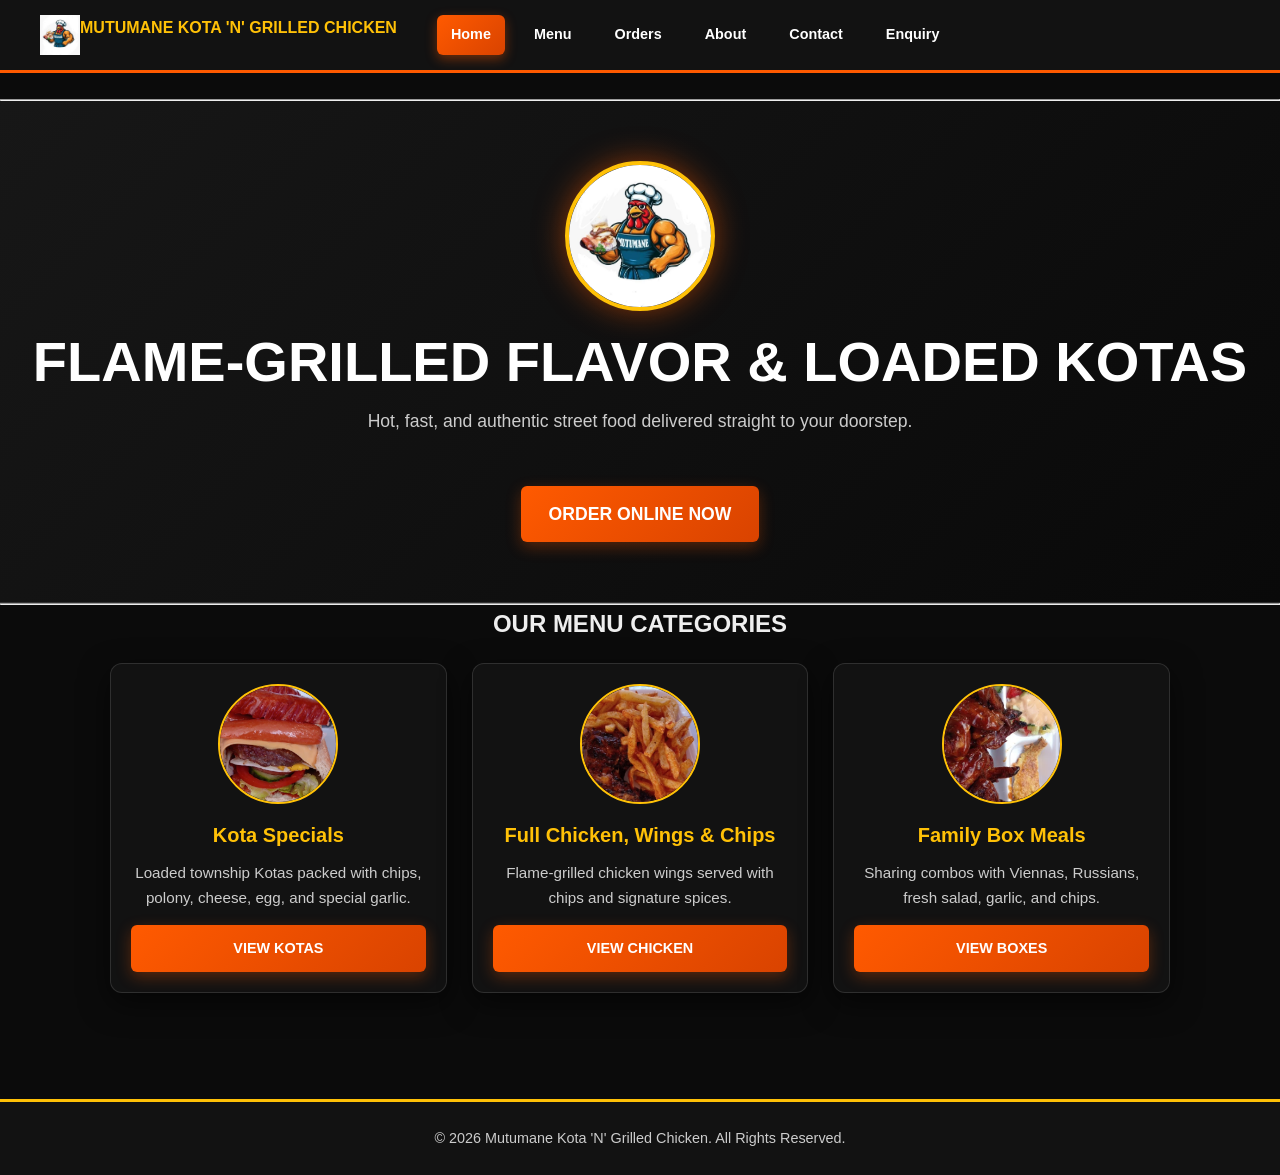
==== Website/index.html @ a6d9c434 "Complete README.txt with Part 3 POE changelog, rubrics compliance, and sitemap" ====
<!DOCTYPE html>
<html lang="en">
<head>
  <meta charset="UTF-8">
  <meta name="viewport" content="width=device-width, initial-scale=1.0">
  <meta name="description" content="Mutumane Kota 'N' Grilled Chicken offers authentic South African township street food, loaded kotas, and flame-grilled chicken in Soshanguve.">
  <title>Home | Mutumane Kota 'N' Grilled Chicken</title>
  <link rel="stylesheet" href="style.css">
  <script src="script.js" defer></script>
</head>
<body>

  <!-- HEADER & NAVIGATION -->
  <header>
    <div>
      <a href="index.html">
        <img src="Images/LOGO.jpg" alt="Mutumane Logo" width="40" height="40" align="left">
        <strong>MUTUMANE KOTA 'N' GRILLED CHICKEN</strong>
      </a>
      <nav>
        <ul>
          <li><a href="index.html" class="active">Home</a></li>
          <li><a href="menu.html">Menu</a></li>
          <li><a href="orders.html">Orders</a></li>
          <li><a href="aboutUs.html">About</a></li>
          <li><a href="contact.html">Contact</a></li>
          <li><a href="enquiry.html">Enquiry</a></li>
        </ul>
      </nav>
    </div>
  </header>

  <br style="clear: both;">
  <hr>

  <!-- HERO SECTION -->
  <div class="hero-section">
    <img src="Images\LOGO.jpg" alt="Mascot" width="120" height="120" class="hero-logo">
    <h1>FLAME-GRILLED FLAVOR & LOADED KOTAS</h1>
    <p>Hot, fast, and authentic street food delivered straight to your doorstep.</p>
    <br>
    <a href="orders.html" class="btn-primary" style="padding: 14px 28px; font-size: 1.1rem;">Order Online Now</a>
  </div>

  <hr>

  <!-- MENU CATEGORIES BANNER -->
  <div align="center">
    <h2>OUR MENU CATEGORIES</h2>
  </div>

  <!-- FOOD CATEGORIES SECTION -->
  <div class="category-container">
    <div class="card">
      <img src="Images\kota.jpg" alt="Kota Specials">
      <h3>Kota Specials</h3>
      <p>Loaded township Kotas packed with chips, polony, cheese, egg, and special garlic.</p>
      <a href="menu.html" class="btn-primary">View Kotas</a>
    </div>

    <div class="card">
      <img src="Images\chicken and chips.jpg" alt="Chicken and Chips Menu">
      <h3>Full Chicken, Wings & Chips</h3>
      <p>Flame-grilled chicken wings served with chips and signature spices.</p>
      <a href="menu.html" class="btn-primary">View Chicken</a>
    </div>

    <div class="card">
      <img src="Images\Combo.jpg" alt="Family Box Meals">
      <h3>Family Box Meals</h3>
      <p>Sharing combos with Viennas, Russians, fresh salad, garlic, and chips.</p>
      <a href="menu.html" class="btn-primary">View Boxes</a>
    </div>
  </div>

  <br style="clear: both;">
  
  <!-- FOOTER -->
  <footer>
    <p>&copy; 2026 Mutumane Kota 'N' Grilled Chicken. All Rights Reserved.</p>
  </footer>

</body>
</html>
---- Website/style.css ----
/* =========================================================
   MUTUMANE KOTA 'N' GRILLED CHICKEN - STYLESHEET
   ========================================================= */

:root {
    --black: #0b0b0b;
    --charcoal: #121212;
    --charcoal-light: #1a1a1a;
    --fiery-orange: #ff5a00;
    --orange-dark: #d94300;
    --fiery-orange-hover: #ff6a16;
    --warm-yellow: #ffc107;
    --white: #ffffff;
    --text-main: #eeeeee;
    --text-muted: #cccccc;
    --border-color: rgba(255, 255, 255, 0.12);
    --shadow: 0 10px 30px rgba(0, 0, 0, 0.55);
}

* {
    box-sizing: border-box;
    margin: 0;
    padding: 0;
}

html {
    scroll-behavior: smooth;
}

body {
    background-color: var(--black);
    color: var(--text-main);
    font-family: 'Plus Jakarta Sans', 'Segoe UI', Tahoma, Geneva, Verdana, sans-serif;
    line-height: 1.6;
    min-height: 100vh;
}

a {
    color: var(--warm-yellow);
    text-decoration: none;
    transition: color 0.25s ease;
}

a:hover {
    color: var(--fiery-orange);
}

/* Header & Left-Aligned Navigation */
header {
    position: sticky;
    top: 0;
    z-index: 1000;
    background-color: var(--charcoal);
    border-bottom: 3px solid var(--fiery-orange);
    padding: 15px 30px;
}

header div {
    max-width: 1200px;
    margin: 0 auto;
    display: flex;
    align-items: center;
    justify-content: flex-start;
    gap: 40px;
    flex-wrap: wrap;
}

header nav {
    margin-left: 0;
}

nav ul {
    list-style: none;
    margin: 0;
    padding: 0;
    display: flex;
    gap: 15px;
    align-items: center;
}

nav ul li a {
    display: block;
    padding: 8px 14px;
    border-radius: 6px;
    color: var(--white);
    font-size: 0.9rem;
    font-weight: 700;
}

nav ul li a:hover {
    background-color: var(--fiery-orange);
    color: var(--white);
}

nav ul li a.active {
    background: linear-gradient(135deg, var(--fiery-orange), var(--orange-dark));
    color: var(--white);
    box-shadow: 0 4px 12px rgba(255, 90, 0, 0.4);
}

/* Hero Section */
.hero-section {
    position: relative;
    min-height: 500px;
    display: flex;
    flex-direction: column;
    align-items: center;
    justify-content: center;
    text-align: center;
    padding: 60px 20px;
    background: linear-gradient(135deg, #171717, #090909);
    border-bottom: 1px solid var(--border-color);
}

.hero-logo {
    width: 150px;
    height: 150px;
    object-fit: cover;
    border-radius: 50%;
    border: 4px solid var(--warm-yellow);
    box-shadow: 0 0 30px rgba(255, 90, 0, 0.5);
    margin-bottom: 20px;
    cursor: pointer;
}

.hero-section h1 {
    color: var(--white);
    font-size: clamp(2rem, 5vw, 3.5rem);
    line-height: 1.1;
    font-weight: 800;
    text-transform: uppercase;
    margin-bottom: 15px;
}

.hero-section p {
    color: var(--text-muted);
    font-size: 1.1rem;
    margin-bottom: 25px;
}

/* Buttons */
.btn-primary, .btn {
    display: inline-block;
    border: none;
    border-radius: 6px;
    padding: 12px 24px;
    background: linear-gradient(135deg, var(--fiery-orange), var(--orange-dark));
    color: var(--white);
    font-size: 0.9rem;
    font-weight: 800;
    text-transform: uppercase;
    cursor: pointer;
    box-shadow: 0 5px 15px rgba(255, 90, 0, 0.3);
    transition: transform 0.2s ease, background 0.2s ease;
}

.btn-primary:hover {
    background: linear-gradient(135deg, var(--fiery-orange-hover), var(--fiery-orange));
    transform: translateY(-2px);
}

/* Cards & Grid */
.category-container {
    max-width: 1100px;
    margin: 0 auto;
    display: flex;
    flex-wrap: wrap;
    justify-content: center;
    gap: 25px;
    padding: 20px;
}

.card {
    display: flex;
    flex-direction: column;
    justify-content: space-between;
    flex: 1 1 300px;
    max-width: 350px;
    padding: 20px;
    background-color: var(--charcoal);
    border: 1px solid var(--border-color);
    border-radius: 12px;
    box-shadow: var(--shadow);
    text-align: center;
}

.card img {
    width: 120px;
    height: 120px;
    object-fit: cover;
    border-radius: 50%;
    border: 2px solid var(--warm-yellow);
    margin: 0 auto 15px auto;
    cursor: pointer;
    transition: transform 0.3s ease;
}

.card img:hover {
    transform: scale(1.08);
}

.card h3 {
    color: var(--warm-yellow);
    margin-bottom: 10px;
    font-size: 1.25rem;
}

.card p {
    color: var(--text-muted);
    font-size: 0.95rem;
    margin-bottom: 15px;
}

/* Form Styling */
input[type="text"],
input[type="email"],
input[type="tel"],
select,
textarea {
    width: 100%;
    padding: 12px 15px;
    border: 1px solid #444444;
    border-radius: 6px;
    background-color: var(--charcoal-light);
    color: var(--white);
    font-size: 1rem;
    margin-top: 5px;
    margin-bottom: 15px;
}

input:focus, select:focus, textarea:focus {
    outline: none;
    border-color: var(--warm-yellow);
}

/* Gallery Lightbox Modal */
.lightbox-modal {
    display: none;
    position: fixed;
    z-index: 99999;
    top: 0;
    left: 0;
    width: 100%;
    height: 100%;
    background-color: rgba(0, 0, 0, 0.9);
    justify-content: center;
    align-items: center;
    flex-direction: column;
}

.lightbox-modal img {
    max-width: 90%;
    max-height: 80vh;
    border: 3px solid var(--warm-yellow);
    border-radius: 8px;
    box-shadow: 0 0 25px rgba(255, 90, 0, 0.6);
}

.lightbox-close {
    position: absolute;
    top: 20px;
    right: 35px;
    color: var(--white);
    font-size: 40px;
    font-weight: bold;
    cursor: pointer;
}

.lightbox-caption {
    margin-top: 15px;
    color: var(--warm-yellow);
    font-size: 1.2rem;
    font-weight: bold;
}

/* Footer */
footer {
    background-color: var(--charcoal);
    color: var(--text-muted);
    padding: 25px 20px;
    border-top: 3px solid var(--warm-yellow);
    margin-top: 60px;
    text-align: center;
    font-size: 0.9rem;
    width: 100%;
    box-sizing: border-box;
}

footer p {
    color: var(--text-muted);
    margin: 0;
}
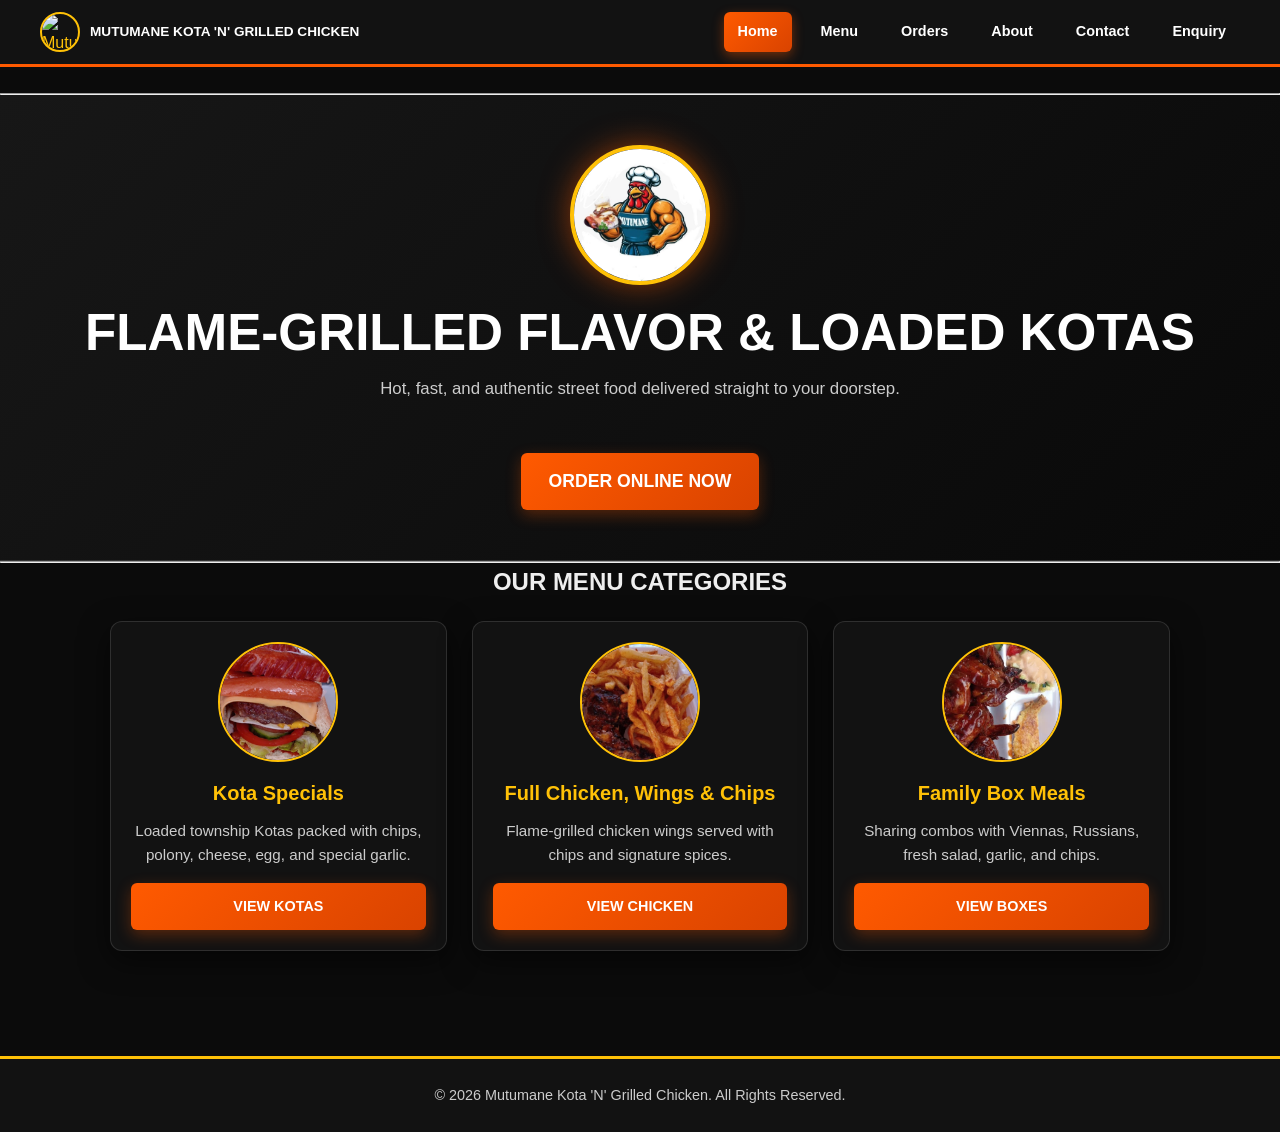
==== commit f149a1f4: "Add responsive mobile hamburger menu navigation and update style rules for phones and tablets" ====
--- a/Website/index.html
+++ b/Website/index.html
@@ -10,14 +10,24 @@
 </head>
 <body>
 
-  <!-- HEADER & NAVIGATION -->
+  <!-- LOGO & NAVIGATION BAR -->
   <header>
     <div>
-      <a href="index.html">
-        <img src="Images/LOGO.jpg" alt="Mutumane Logo" width="40" height="40" align="left">
-        <strong>MUTUMANE KOTA 'N' GRILLED CHICKEN</strong>
+      <!-- Brand Logo & Title -->
+      <a href="index.html" style="display: flex; align-items: center; gap: 10px; text-decoration: none;">
+        <img src="Research/Images/LOGO.jpg" alt="Mutumane Logo" width="40" height="40" style="border-radius: 50%; border: 2px solid var(--warm-yellow);">
+        <strong style="color: var(--white); font-size: 0.85rem;">MUTUMANE KOTA 'N' GRILLED CHICKEN</strong>
       </a>
-      <nav>
+
+      <!-- Mobile Hamburger Button -->
+      <button class="hamburger-toggle" aria-label="Toggle navigation menu" onclick="toggleMobileMenu()">
+        <span></span>
+        <span></span>
+        <span></span>
+      </button>
+
+      <!-- Navigation Links -->
+      <nav id="mainNav">
         <ul>
           <li><a href="index.html" class="active">Home</a></li>
           <li><a href="menu.html">Menu</a></li>
--- a/Website/style.css
+++ b/Website/style.css
@@ -60,15 +60,44 @@
     margin: 0 auto;
     display: flex;
     align-items: center;
-    justify-content: flex-start;
-    gap: 40px;
-    flex-wrap: wrap;
-}
-
-header nav {
-    margin-left: 0;
-}
-
+    justify-content: space-between;
+    gap: 20px;
+}
+
+.nav-brand {
+    display: flex;
+    align-items: center;
+    gap: 12px;
+}
+
+.nav-brand img {
+    border-radius: 50%;
+    border: 2px solid var(--warm-yellow);
+}
+
+/* Hamburger Icon (Hidden by default on Desktop) */
+.hamburger-toggle {
+    display: none;
+    flex-direction: column;
+    justify-content: space-between;
+    width: 30px;
+    height: 21px;
+    background: transparent;
+    border: none;
+    cursor: pointer;
+    padding: 0;
+    z-index: 1100;
+}
+
+.hamburger-toggle span {
+    width: 100%;
+    height: 3px;
+    background-color: var(--warm-yellow);
+    border-radius: 2px;
+    transition: all 0.3s ease;
+}
+
+/* Desktop Navigation */
 nav ul {
     list-style: none;
     margin: 0;
@@ -101,20 +130,20 @@
 /* Hero Section */
 .hero-section {
     position: relative;
-    min-height: 500px;
+    min-height: 450px;
     display: flex;
     flex-direction: column;
     align-items: center;
     justify-content: center;
     text-align: center;
-    padding: 60px 20px;
+    padding: 50px 20px;
     background: linear-gradient(135deg, #171717, #090909);
     border-bottom: 1px solid var(--border-color);
 }
 
 .hero-logo {
-    width: 150px;
-    height: 150px;
+    width: 140px;
+    height: 140px;
     object-fit: cover;
     border-radius: 50%;
     border: 4px solid var(--warm-yellow);
@@ -125,7 +154,7 @@
 
 .hero-section h1 {
     color: var(--white);
-    font-size: clamp(2rem, 5vw, 3.5rem);
+    font-size: clamp(1.8rem, 5vw, 3.2rem);
     line-height: 1.1;
     font-weight: 800;
     text-transform: uppercase;
@@ -134,7 +163,7 @@
 
 .hero-section p {
     color: var(--text-muted);
-    font-size: 1.1rem;
+    font-size: 1.05rem;
     margin-bottom: 25px;
 }
 
@@ -271,6 +300,8 @@
     color: var(--warm-yellow);
     font-size: 1.2rem;
     font-weight: bold;
+    text-align: center;
+    padding: 0 15px;
 }
 
 /* Footer */
@@ -289,4 +320,208 @@
 footer p {
     color: var(--text-muted);
     margin: 0;
+}
+
+/* Header & Navigation */
+header {
+    position: sticky;
+    top: 0;
+    z-index: 1000;
+    background-color: var(--charcoal);
+    border-bottom: 3px solid var(--fiery-orange);
+    padding: 12px 20px;
+}
+
+header div {
+    max-width: 1200px;
+    margin: 0 auto;
+    display: flex;
+    align-items: center;
+    justify-content: space-between;
+    position: relative;
+}
+
+/* Hamburger Toggle Button (Hidden on Desktop) */
+.hamburger-toggle {
+    display: none;
+    flex-direction: column;
+    justify-content: space-between;
+    width: 32px;
+    height: 24px;
+    background: transparent;
+    border: none;
+    cursor: pointer;
+    padding: 0;
+    z-index: 1100;
+}
+
+.hamburger-toggle span {
+    width: 100%;
+    height: 3px;
+    background-color: var(--warm-yellow);
+    border-radius: 2px;
+    transition: all 0.3s ease;
+}
+
+/* Desktop Navigation */
+nav ul {
+    list-style: none;
+    margin: 0;
+    padding: 0;
+    display: flex;
+    gap: 15px;
+    align-items: center;
+}
+
+nav ul li a {
+    display: block;
+    padding: 8px 14px;
+    border-radius: 6px;
+    color: var(--white);
+    font-size: 0.9rem;
+    font-weight: 700;
+}
+
+nav ul li a:hover {
+    background-color: var(--fiery-orange);
+    color: var(--white);
+}
+
+nav ul li a.active {
+    background: linear-gradient(135deg, var(--fiery-orange), var(--orange-dark));
+    color: var(--white);
+    box-shadow: 0 4px 12px rgba(255, 90, 0, 0.4);
+}
+
+/* =========================================================
+   MOBILE MEDIA QUERY (Phones & Tablets)
+   ========================================================= */
+@media screen and (max-width: 768px) {
+    /* Show the hamburger button on mobile */
+    .hamburger-toggle {
+        display: flex;
+    }
+
+    /* Hide the navbar by default on mobile */
+    header nav {
+        display: none;
+        position: absolute;
+        top: 100%;
+        left: 0;
+        width: 100%;
+        background-color: var(--charcoal);
+        border-bottom: 3px solid var(--warm-yellow);
+        box-shadow: 0 10px 25px rgba(0, 0, 0, 0.9);
+    }
+
+    /* Show navbar when toggled via JS class */
+    header nav.nav-open {
+        display: block;
+    }
+
+    nav ul {
+        flex-direction: column;
+        width: 100%;
+        gap: 0;
+        padding: 10px 0;
+    }
+
+    nav ul li {
+        width: 100%;
+        text-align: center;
+    }
+
+    nav ul li a {
+        padding: 14px 20px;
+        width: 100%;
+        border-radius: 0;
+        border-bottom: 1px solid rgba(255, 255, 255, 0.05);
+        font-size: 1rem;
+    }
+}
+
+/* =========================================================
+   RESPONSIVE MEDIA QUERIES (TABLETS & MOBILE PHONES)
+   ========================================================= */
+
+/* Tablets (max-width: 900px) */
+@media screen and (max-width: 900px) {
+    header {
+        padding: 12px 20px;
+    }
+
+    .category-container {
+        gap: 20px;
+        padding: 15px;
+    }
+
+    .card {
+        flex: 1 1 45%;
+        max-width: 100%;
+    }
+}
+
+/* Mobile Phones (max-width: 768px) */
+@media screen and (max-width: 768px) {
+
+    /* Show Hamburger Button */
+    .hamburger-toggle {
+        display: flex;
+    }
+
+    /* Mobile Dropdown Navigation */
+    header nav {
+        position: absolute;
+        top: 100%;
+        left: 0;
+        width: 100%;
+        background-color: var(--charcoal);
+        border-bottom: 3px solid var(--warm-yellow);
+        display: none; /* Controlled by JS toggle class 'nav-open' */
+        box-shadow: 0 10px 20px rgba(0, 0, 0, 0.8);
+    }
+
+    header nav.nav-open {
+        display: block;
+    }
+
+    nav ul {
+        flex-direction: column;
+        width: 100%;
+        gap: 0;
+        padding: 10px 0;
+    }
+
+    nav ul li {
+        width: 100%;
+        text-align: center;
+    }
+
+    nav ul li a {
+        padding: 12px 20px;
+        width: 100%;
+        border-radius: 0;
+        border-bottom: 1px solid rgba(255, 255, 255, 0.05);
+    }
+
+    /* Stack cards into a clean single column on mobile */
+    .card {
+        flex: 1 1 100%;
+        max-width: 100%;
+    }
+
+    .hero-section {
+        min-height: auto;
+        padding: 40px 15px;
+    }
+
+    .hero-logo {
+        width: 110px;
+        height: 110px;
+    }
+
+    .btn-primary, .btn {
+        width: 100%;
+        text-align: center;
+    }
 }
